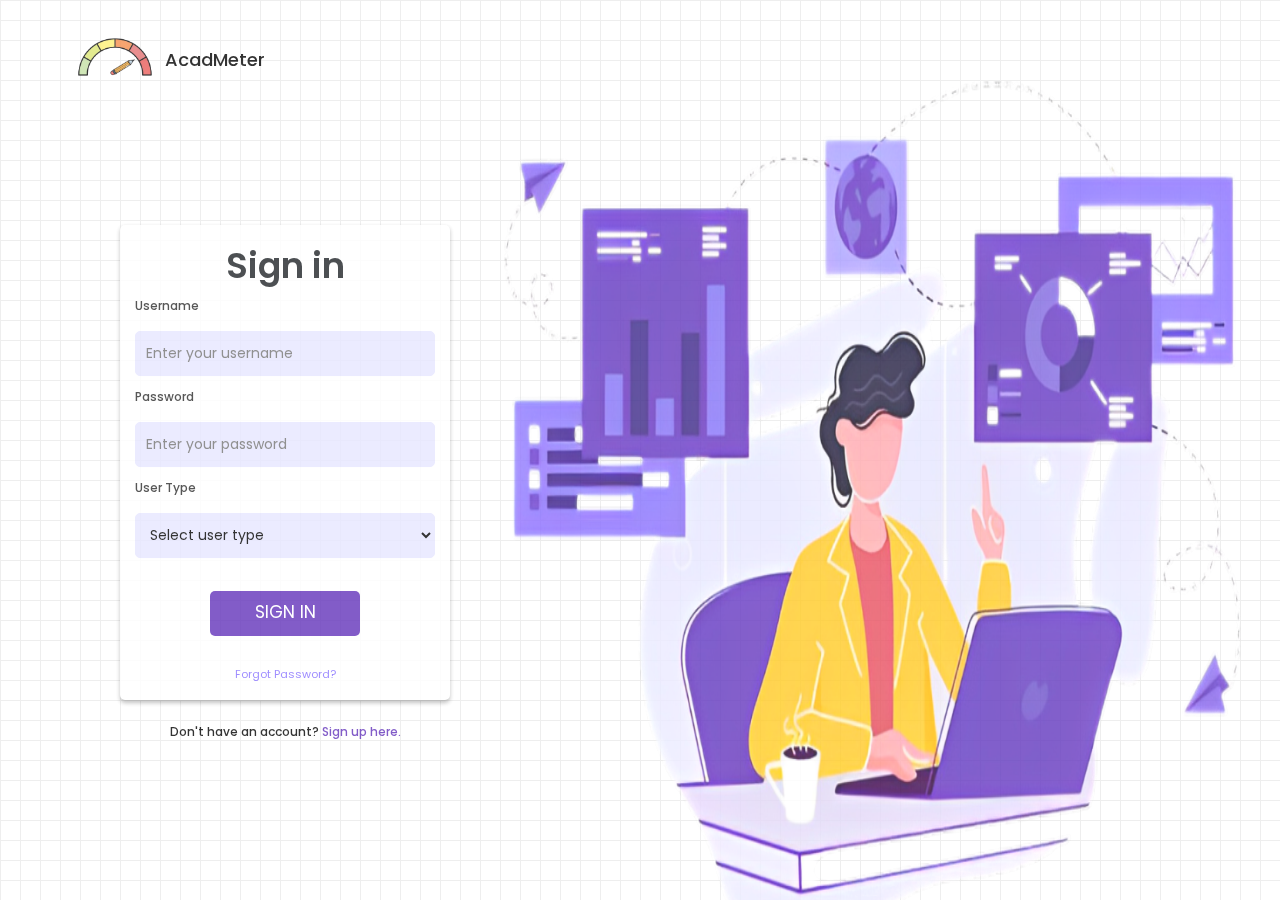
==== html/signIn.html @ 4c1e7b57 "added registration ui" ====
<!DOCTYPE html>
<html lang="en">
<head>
    <meta charset="UTF-8">
    <meta http-equiv="X-UA-Compatible" content="IE=edge">
    <meta name="viewport" content="width=device-width, initial-scale=1.0">
    <title>Sign in</title>
    <link rel="stylesheet" href="https://cdnjs.cloudflare.com/ajax/libs/font-awesome/5.15.4/css/all.min.css" />
    <link rel="stylesheet" href="https://stackpath.bootstrapcdn.com/bootstrap/4.5.2/css/bootstrap.min.css">
    <link rel="stylesheet" href="../css/signIn.css">
</head>
<body>
    <div id="index-ui"> 
        <div class="container">
            <div class="upper-content-container">
                <div class="logo-container">
                    <a href="index.html">
                        <img src="../assets/logo.png" alt="Logo">
                    </a>
                </div>
                <div class="title-container">
                    <h2>AcadMeter</h2>
                </div>
            </div>
        </div>
    
        <div class="img-container">
            <img src="../assets/indexImage1.png" alt="Image">
        </div>
    </div>

    <div class="login-form-container">
        <div class="login-form" id="loginFormContainer">
            <div class="text">Sign in</div>
            <form onsubmit="handleSubmit(event)">
                <div class="data">
                    <label>Username</label>
                    <input type="text" id="username" name="username" placeholder="Enter your username" required>
                </div>
                <div class="data">
                    <label>Password</label>
                    <input id="password" name="password" type="password" placeholder="Enter your password" required>
                    <!--<i class="fas fa-eye-slash toggle-password"></i> -->
                </div>
                <div class="data">
                    <label>User Type</label>
                    <select name="userType" required>
                        <option value="" disabled selected>Select user type</option>
                        <option value="Admin">Admin</option>
                        <option value="Instructor">Instructor</option>
                        <option value="Student">Student</option>
                    </select>
                </div>
                <button class="btn" type="submit">
                    <span class="submit">Sign in</span>
                </button>
                <div class="forgot-pass">
                    <a href="#" data-toggle="modal" data-target="#forgotPasswordModal">Forgot Password?</a>
                </div>
            </form>
        </div>
        <div>
            <h4>Don't have an account? <a href="signUp.html">Sign up here.</a></h4>
        </div>
    </div>

    <!-- Forgot Password Modal -->
    <div class="modal fade" id="forgotPasswordModal" tabindex="-1" aria-labelledby="forgotPasswordModalLabel" aria-hidden="true">
        <div class="modal-dialog">
            <div class="modal-content">
                <div class="modal-header">
                    <h5 class="modal-title" id="forgotPasswordModalLabel">Forgot Password</h5>
                    <button type="button" class="close" data-dismiss="modal" aria-label="Close">
                        <span aria-hidden="true">&times;</span>
                    </button>
                </div>
                <div class="modal-body">
                    <form>
                        <div class="form-group">
                            <label for="resetEmail">Enter your email address</label>
                            <input type="email" class="form-control" id="resetEmail" placeholder="Email address">
                        </div>
                        <button type="submit" class="btn btn-primary">Reset Password</button>
                    </form>
                </div>
            </div>
        </div>
    </div>

    <script src="../js/signIn.js"></script>
    <script src="https://code.jquery.com/jquery-3.5.1.slim.min.js"></script>
    <script src="https://cdn.jsdelivr.net/npm/@popperjs/core@2.9.2/dist/umd/popper.min.js"></script>
    <script src="https://stackpath.bootstrapcdn.com/bootstrap/4.5.2/js/bootstrap.min.js"></script>
</body>
</html>
---- css/signIn.css ----
@import url('https://fonts.googleapis.com/css?family=Poppins:400,500,600,700&display=swap');

body {
    margin: 0;
    padding: 0;
    background-color: #fff;
    opacity: 0.8;
    background-image:  linear-gradient(#eee 1px, transparent 1px), linear-gradient(to right, #eee 1px, #fff 1px);
    background-size: 20px 20px;
    font-family: 'Poppins', sans-serif;
}

.login-form-container {
    position: absolute;
    left: 100px;
    top: 54%;
    transform: translateY(-50%);
    display: flex;
    flex-direction: column;
    justify-content: center;
    align-items: center;
    border-radius: 5px;
    width: 90%;
    max-width: 370px;
    padding: 15px 20px;
}

.login-form {
    width: 100%; 
    max-width: 400px; 
    background-color: #fff;
    box-shadow: 0 2px 4px rgba(0, 0, 0, 0.3);
    border-radius: 5px;
    padding: 15px;
    display: flex;
    flex-direction: column;
    align-items: center;
}

.login-form-container h4 {
    color: #000;
    font-size: 12px;
    margin-top: 25px;
}

.login-form-container h4 a {
    text-align: center;
    color: #6334BB;
    text-decoration: none;
}

.login-form-container h4 a:hover {
    text-decoration: underline;
    color: #8771FF;
}

.login-form .data label {
    font-size: 12px;
    font-weight: 500;
    color: #2e2e2e;
}

.login-form .data input,
.login-form .data select {
    height: 45px;
    width: 100%;
    padding-left: 10px;
    outline: none;
    font-size: 14px;
    font-weight: 400;
    background-color: #E6E6FF;
    color: #000;
    border-radius: 5px;
    border: 1px solid #E6E6FF;
    margin: 8px 0;
    box-sizing: border-box; 
}

.login-form .data input:focus,
.login-form .data select:focus {
    border: 0.8px solid black; 
}

.login-form .text {
    font-size: 35px;
    font-weight: 600;
    text-align: center;
}

.login-form form .data {
    width: 100%;
    position: relative; 
}

form .forgot-pass {
   text-align: center;
}

form .forgot-pass a {
    font-size: 11px;
    color: #8771FF;
    text-decoration: none;
}

form .forgot-pass a:hover {
    text-decoration: underline;
}

.login-form button {
    display: flex;
    align-items: center;
    justify-content: center;
    height: 45px;
    max-width: 150px;
    width: 100%;
    border: none;
    outline: none;
    color: #fff;
    border-radius: 5px;
    margin: 25px auto;
    background-color: #6334BB;
    transition: all 0.1s linear;
    cursor: pointer;
    text-transform: uppercase;
}

.login-form .submit {
    font-size: 17px;
    font-weight: 400;
}

.login-form button:hover {
    background-color: #8771FF !important;
}

.login-form button i {
    margin: 0 6px;
}

.login-form button a {
    color: inherit;
    text-decoration: none;
}

.login-form button a:hover {
    color: inherit;
    text-decoration: none;
}

.toggle-password {
    position: absolute;
    top: 40%;
    right: 18px; 
    transform: translateY(-50%);
    cursor: pointer;
}

/*for forgot password modal*/
.login-form input[type="text"], 
.login-form input[type="password"], 
.login-form input[type="email"],
.login-form select {
    height: 45px;
    width: 100%;
    padding-left: 10px;
    outline: none;
    font-size: 14px;
    font-weight: 400;
    background-color: #E6E6FF;
    color: #000;
    border-radius: 5px;
    border: 1px solid #E6E6FF;
    margin: 8px 0;
    box-sizing: border-box;
}

.login-form input[type="text"]:focus, 
.login-form input[type="password"]:focus, 
.login-form input[type="email"]:focus,
.login-form select:focus {
    border: 0.8px solid black;
}

.login-form .btn {
    display: flex;
    align-items: center;
    justify-content: center;
    height: 45px;
    max-width: 150px;
    width: 100%;
    border: none;
    outline: none;
    color: #fff;
    border-radius: 5px;
    margin: 25px auto;
    background-color: #6334BB;
    transition: all 0.1s linear;
    cursor: pointer;
    text-transform: uppercase;
}

.container {
    width: 60%;
    height: 100%;
    display: flex;
    justify-content: flex-start;
    align-items: flex-start;
    flex-direction: column;
    position: fixed;
  }
  
  .upper-content-container {
    display: flex;
    align-items: center;
    width: 100%;
    margin-top: 20px;
    margin-left: 60px;
    box-sizing: border-box;
  }
  
  .logo-container img {
    width: 80px;
    height: auto;
    max-width: 100%;
    margin-right: 10px;
  }
  
  .title-container h2 {
    font-size: 18px;
    font-family: 'Poppins', sans-serif;
    color: #000;
    width: 200px;
    text-align: left;
    margin-top: 0;
    margin-bottom: 0; 
  }
  
  .lower-content-container {
    display: flex;
    flex-direction: column;
    align-items: flex-start;
    padding: 40px;
    margin-top: 20px;
    margin-left: 30px;
  }
  
  .img-container {
    position: fixed;
    top: 0;
    right: 0;
    width: 800px;
    height: 100%;
  }
  
  .img-container img {
    width: 100%;
    height: 110%;
  }
  
  .description-container h5 {
    margin-top: 50px;
    text-align: center;
  }
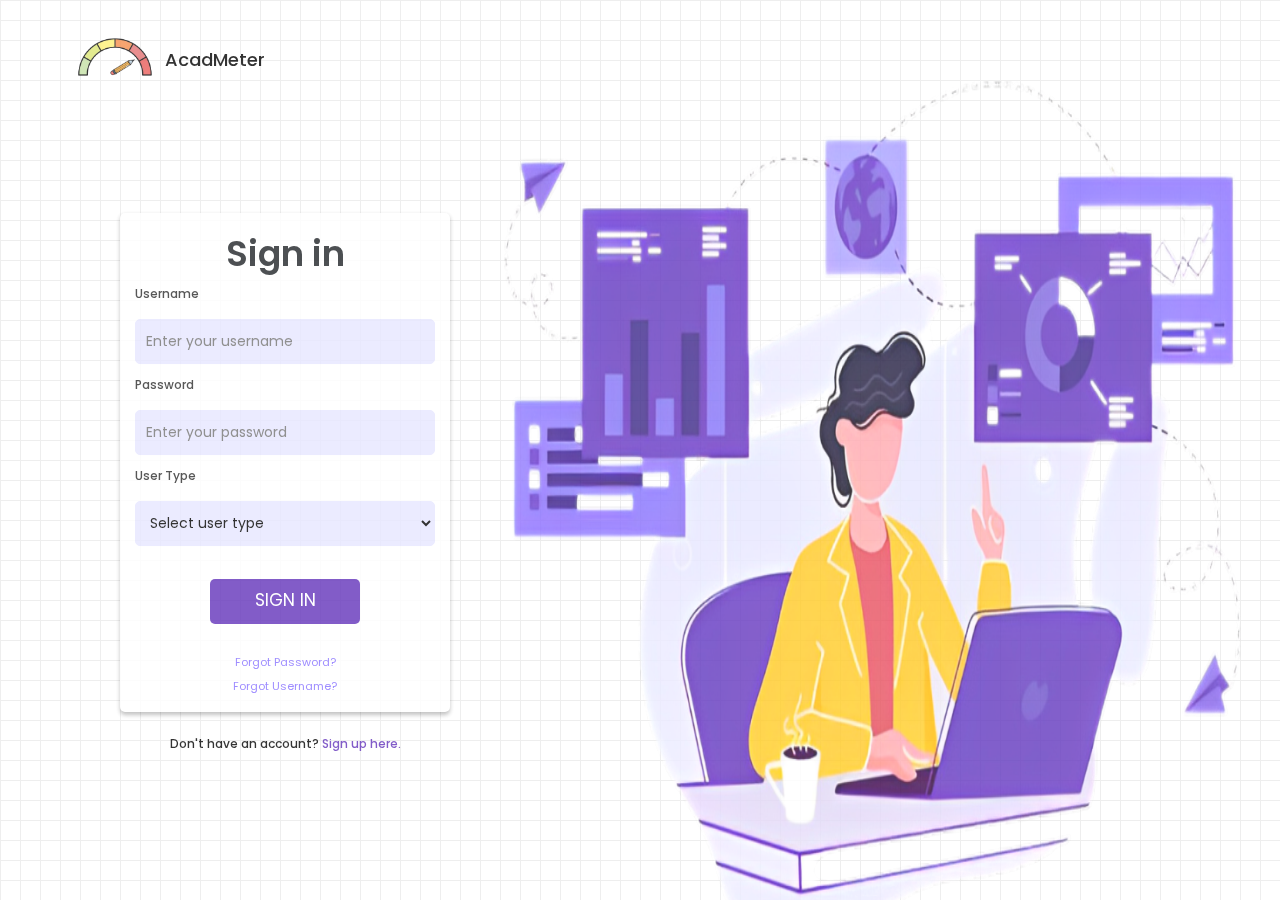
==== commit 8fcf96f6: "Update signIn.html" ====
--- a/html/signIn.html
+++ b/html/signIn.html
@@ -40,7 +40,6 @@
                 <div class="data">
                     <label>Password</label>
                     <input id="password" name="password" type="password" placeholder="Enter your password" required>
-                    <!--<i class="fas fa-eye-slash toggle-password"></i> -->
                 </div>
                 <div class="data">
                     <label>User Type</label>
@@ -56,6 +55,8 @@
                 </button>
                 <div class="forgot-pass">
                     <a href="#" data-toggle="modal" data-target="#forgotPasswordModal">Forgot Password?</a>
+                    <br>
+                    <a href="#" data-toggle="modal" data-target="#forgotUsernameModal">Forgot Username?</a> <!-- New Link -->
                 </div>
             </form>
         </div>
@@ -75,13 +76,38 @@
                     </button>
                 </div>
                 <div class="modal-body">
-                    <form>
+                    <form id="forgotPasswordForm" onsubmit="handleForgotPassword(event)">
                         <div class="form-group">
                             <label for="resetEmail">Enter your email address</label>
                             <input type="email" class="form-control" id="resetEmail" placeholder="Email address">
                         </div>
                         <button type="submit" class="btn btn-primary">Reset Password</button>
                     </form>
+                    <div id="forgotPasswordMessage" style="color: red; margin-top: 10px;"></div>
+                </div>
+            </div>
+        </div>
+    </div>
+
+    <!-- Forgot Username Modal -->
+    <div class="modal fade" id="forgotUsernameModal" tabindex="-1" aria-labelledby="forgotUsernameModalLabel" aria-hidden="true">
+        <div class="modal-dialog">
+            <div class="modal-content">
+                <div class="modal-header">
+                    <h5 class="modal-title" id="forgotUsernameModalLabel">Forgot Username</h5>
+                    <button type="button" class="close" data-dismiss="modal" aria-label="Close">
+                        <span aria-hidden="true">&times;</span>
+                    </button>
+                </div>
+                <div class="modal-body">
+                    <form id="forgotUsernameForm" onsubmit="handleForgotUsername(event)">
+                        <div class="form-group">
+                            <label for="usernameEmail">Enter your email address</label>
+                            <input type="email" class="form-control" id="usernameEmail" placeholder="Email address">
+                        </div>
+                        <button type="submit" class="btn btn-primary">Retrieve Username</button>
+                    </form>
+                    <div id="forgotUsernameMessage" style="color: red; margin-top: 10px;"></div>
                 </div>
             </div>
         </div>
@@ -93,4 +119,3 @@
     <script src="https://stackpath.bootstrapcdn.com/bootstrap/4.5.2/js/bootstrap.min.js"></script>
 </body>
 </html>
- 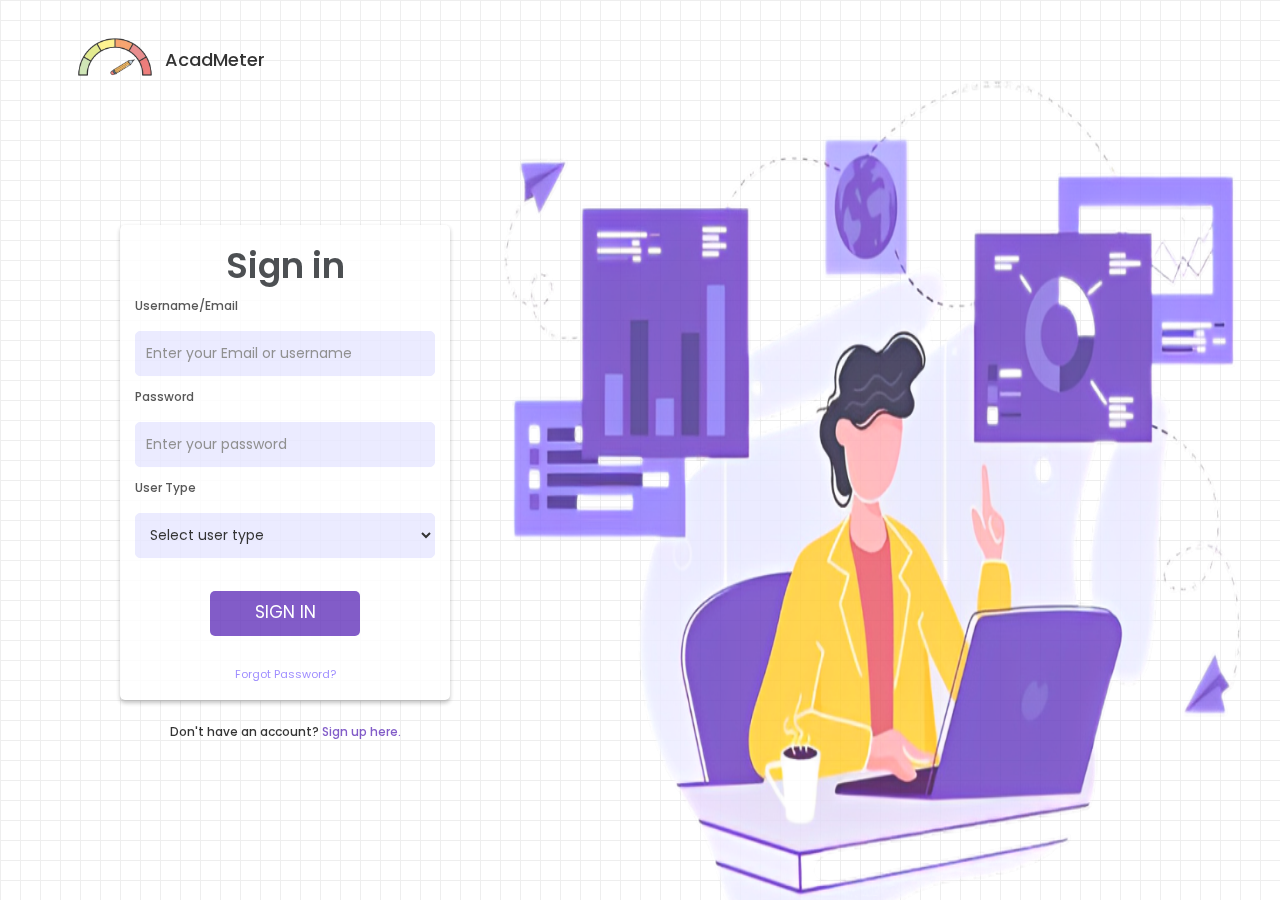
==== commit 7f7609bc: "rollback signIn.html" ====
--- a/html/signIn.html
+++ b/html/signIn.html
@@ -34,8 +34,8 @@
             <div class="text">Sign in</div>
             <form onsubmit="handleSubmit(event)">
                 <div class="data">
-                    <label>Username</label>
-                    <input type="text" id="username" name="username" placeholder="Enter your username" required>
+                    <label>Username/Email</label>
+                    <input type="text" id="username" name="username" placeholder="Enter your Email or username" required>
                 </div>
                 <div class="data">
                     <label>Password</label>
@@ -55,8 +55,6 @@
                 </button>
                 <div class="forgot-pass">
                     <a href="#" data-toggle="modal" data-target="#forgotPasswordModal">Forgot Password?</a>
-                    <br>
-                    <a href="#" data-toggle="modal" data-target="#forgotUsernameModal">Forgot Username?</a> <!-- New Link -->
                 </div>
             </form>
         </div>
@@ -65,7 +63,7 @@
         </div>
     </div>
 
-    <!-- Forgot Password Modal -->
+    <!-- Forgot Password Form -->
     <div class="modal fade" id="forgotPasswordModal" tabindex="-1" aria-labelledby="forgotPasswordModalLabel" aria-hidden="true">
         <div class="modal-dialog">
             <div class="modal-content">
@@ -89,29 +87,6 @@
         </div>
     </div>
 
-    <!-- Forgot Username Modal -->
-    <div class="modal fade" id="forgotUsernameModal" tabindex="-1" aria-labelledby="forgotUsernameModalLabel" aria-hidden="true">
-        <div class="modal-dialog">
-            <div class="modal-content">
-                <div class="modal-header">
-                    <h5 class="modal-title" id="forgotUsernameModalLabel">Forgot Username</h5>
-                    <button type="button" class="close" data-dismiss="modal" aria-label="Close">
-                        <span aria-hidden="true">&times;</span>
-                    </button>
-                </div>
-                <div class="modal-body">
-                    <form id="forgotUsernameForm" onsubmit="handleForgotUsername(event)">
-                        <div class="form-group">
-                            <label for="usernameEmail">Enter your email address</label>
-                            <input type="email" class="form-control" id="usernameEmail" placeholder="Email address">
-                        </div>
-                        <button type="submit" class="btn btn-primary">Retrieve Username</button>
-                    </form>
-                    <div id="forgotUsernameMessage" style="color: red; margin-top: 10px;"></div>
-                </div>
-            </div>
-        </div>
-    </div>
 
     <script src="../js/signIn.js"></script>
     <script src="https://code.jquery.com/jquery-3.5.1.slim.min.js"></script>
